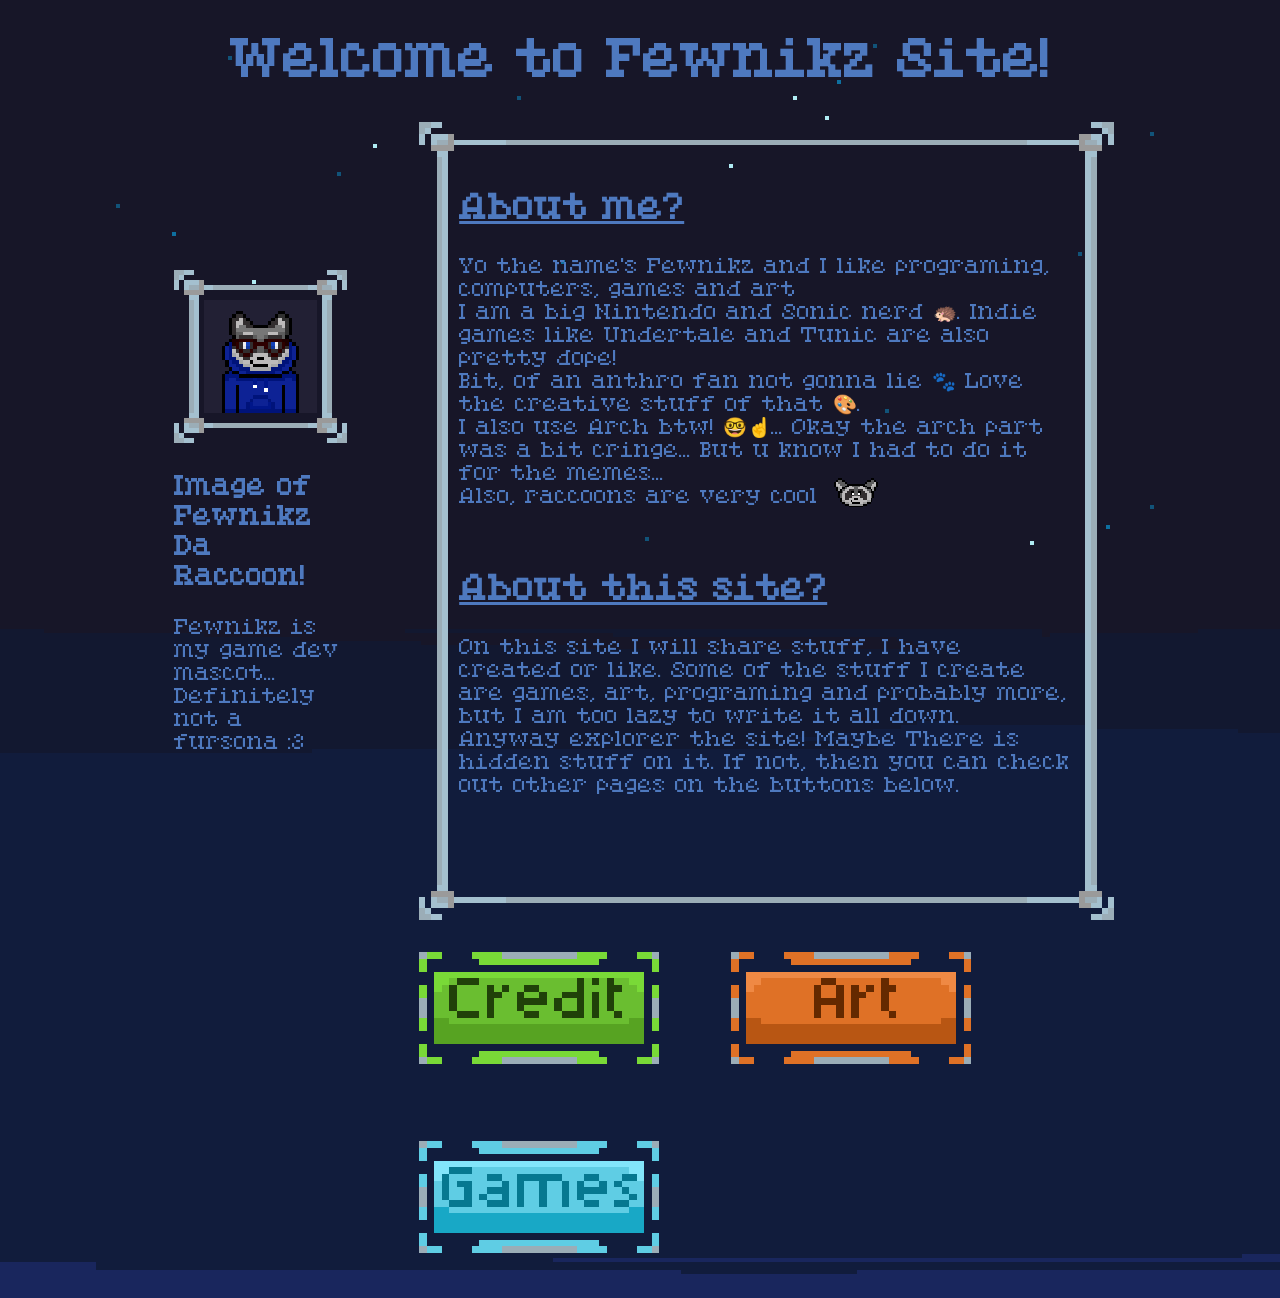
==== index.html @ 2e0f40cf "Cleaned up css code a bit" ====
<!DOCTYPE html>
<html lang="en">

<head>
    <meta charset="UTF-8">
    <title>Fewnikz Site</title>
    <link rel="stylesheet" href="./styles/index.css">
    <link rel="stylesheet" href="styles/components/grid-and-flex.css">
    <link rel="stylesheet" href="styles/components/text.css">
    <link rel="stylesheet" href="styles/components/custom-stuff.css">
</head>

<header>
    <h1 class="h1-center">Welcome to Fewnikz Site!</h1>
</header>
<body>

<!-- About Section and buttons -->
<section>
    <div class="grid-container-3-9">
        <figure>
            <img class="pfp-metal-border" src="./src/assets/art/06-09-2026-Fewnikz-pfp.png" alt="A Picture of Fewnikz the Raccoon in pixel art" />

            <figcaption>
                <h3>Image of Fewnikz Da Raccoon!</h3>
                <p>Fewnikz is my game dev mascot... Definitely not a fursona :3</p>
            </figcaption>
        </figure>

        <div class="metal-border">
            <h2>About me?</h2>
            <p>
                Yo the name's Fewnikz and I like programing, computers, games and art<br/>
                I am a big Nintendo and Sonic nerd 🦔. Indie games like Undertale and Tunic are also pretty dope! <br/>
                Bit, of an anthro fan not gonna lie 🐾 Love the creative stuff of that 🎨. <br/>
                I also use Arch btw! 🤓☝️... Okay the arch part was a bit cringe... But u know I had to do it for the memes... <br/>
                Also, raccoons are very cool <img src="src/assets/art/raccoon-pixel-emoji.png" alt="Emoji of a raccoon face" />
            </p>
            <h2>About this site?</h2>
            <p>
                On this site I will share stuff, I have created or like.
                Some of the stuff I create are games, art, programing
                and probably more, but I am too lazy to write it all down. <br>
                Anyway explorer the site! Maybe There is hidden stuff on it. If not, then you can check out other pages on the buttons below.
            </p>
        </div>

        <!-- Buttons that go to other site pages -->
        <div></div>
        <section>
            <nav>
                    <span class="flex-container">
                        <a href="credit.html">
                            <div class="button">
                                <img src="src/assets/art/buttons/credit-button.png" alt="Credit button"
                                     onmouseover="this.src='./src/assets/art/buttons/credit-button-hover.png'"
                                     onmouseleave="this.src='./src/assets/art/buttons/credit-button.png'"
                                     onmousedown="this.src='./src/assets/art/buttons/credit-button-click.png'"
                                />
                            </div>
                        </a>
                        <a href="art.html">
                            <div class="button">
                                <img src="src/assets/art/buttons/art-button.png" alt="Art button"
                                onmouseover="this.src='./src/assets/art/buttons/art-button-hover.png'"
                                onmouseleave="this.src='./src/assets/art/buttons/art-button.png'"
                                onmousedown="this.src='./src/assets/art/buttons/art-button-click.png'"/>
                            </div>
                        </a>
                        <a href="index.html">
                            <div class="button">
                                <img src="src/assets/art/buttons/games-button.png" alt="Art button"
                                onmouseover="this.src='./src/assets/art/buttons/games-button-hover.png'"
                                onmouseleave="this.src='./src/assets/art/buttons/games-button.png'"
                                onmousedown="this.src='./src/assets/art/buttons/games-button-click.png'"/>
                            </div>
                        </a>
                    </span>
            </nav>
        </section>
    </div>
</section>

</body>
</html>
---- styles/index.css ----
/* CSS Classes */
.button img {
    width: 15em;
    height: 7em;
    margin: 2em;
}

/* HTML Elements */

body {
    background-image: url("../src/assets/art/third-party/midnight-clouds/1.png");
    background-repeat: no-repeat;
    background-size: cover;
    background-color: #19265d;
    image-rendering: pixelated;
}

figcaption {
    color: #4e79bf;
}
---- styles/components/grid-and-flex.css ----
/* Grid */

.grid-container-3-9 {
    display: grid;
    grid-template-columns: 3fr 9fr;
    width: 80%;
    margin: auto;

    /* Align top items neatly if columns vary in height */
    align-items: center;
}

@media screen and (max-width: 1064px) {
    .grid-container-3-9 {
        display: flex;
        flex-direction: column;
        align-items: center;
        justify-content: center;
        width: 100%;
        margin: auto;
    }
}

/* Flex */

.flex-container {
    display: flex;
    flex-wrap: wrap;
    justify-content: left;
    align-items: center;
    gap: 0.5em;
}
---- styles/components/text.css ----
@font-face {
    font-family: 'PixilatedElegance';
    src: url('../../src/assets/fonts/PixelatedEleganceRegular-ovawB.ttf');
}

:root {
    --primary-bg-text-color: #4e79bf;
    --p-font-size: 1.2rem
}

/* Applies a custom pixel art font to all text */
*  {
    font-family: 'PixilatedElegance', monospace, Courier, Lucida Console, Monaco;
}

h1 {
    text-align: left;
    color: var(--primary-bg-text-color);
    font-size: 3em;
}

.h1-center {
    text-align: center;
    color: var(--primary-bg-text-color);
    font-size: 3em;
}

h2 {
    text-align: left;
    color: var(--primary-bg-text-color);
    font-size: 2em;
    text-decoration: underline;
}

h3 {
    text-align: left;
    color: var(--primary-bg-text-color);
    font-size: 1.5em;
}

p {
    font-family: 'PixilatedElegance', monospace, Courier, Lucida Console, Monaco;
    font-size: var(--p-font-size);
}

p img {
    height: 3em;
    position: relative;
    top: -1.2em;
    vertical-align: top;
    image-rendering: pixelated;
}
---- styles/components/custom-stuff.css ----
/* Here I will create styling that uses custom sprites. Like the image border */
.metal-border {
    border: 8px solid transparent;
    border-image: url(../../src/assets/art/metal-border.png) 6;
    border-image-width: 35px;
    box-sizing: border-box;

    height: 100%;
    padding: 2em;
    margin: 2em;

    color: #4e79bf;
}

.metal-border-nav {
    border: 8px solid transparent;
    border-image: url(../../src/assets/art/metal-border.png) 6;
    border-image-width: 35px;
    box-sizing: border-box;

    height: 100%;
    width: 80%;
    padding: 2em;
    margin: 2em;

    color: #4e79bf;
}

.pfp-metal-border {
    aspect-ratio: 1 / 1;

    width: 100%;
    height: auto;

    border: 30px solid transparent;
    border-image: url(../../src/assets/art/metal-border.png) 6;
    box-sizing: border-box;

    object-fit: cover;
    object-position: center;
    image-rendering: pixelated;
}

@media screen and (max-width: 1064px) {
    .pfp-metal-border {
        width: 25%;
    }
}
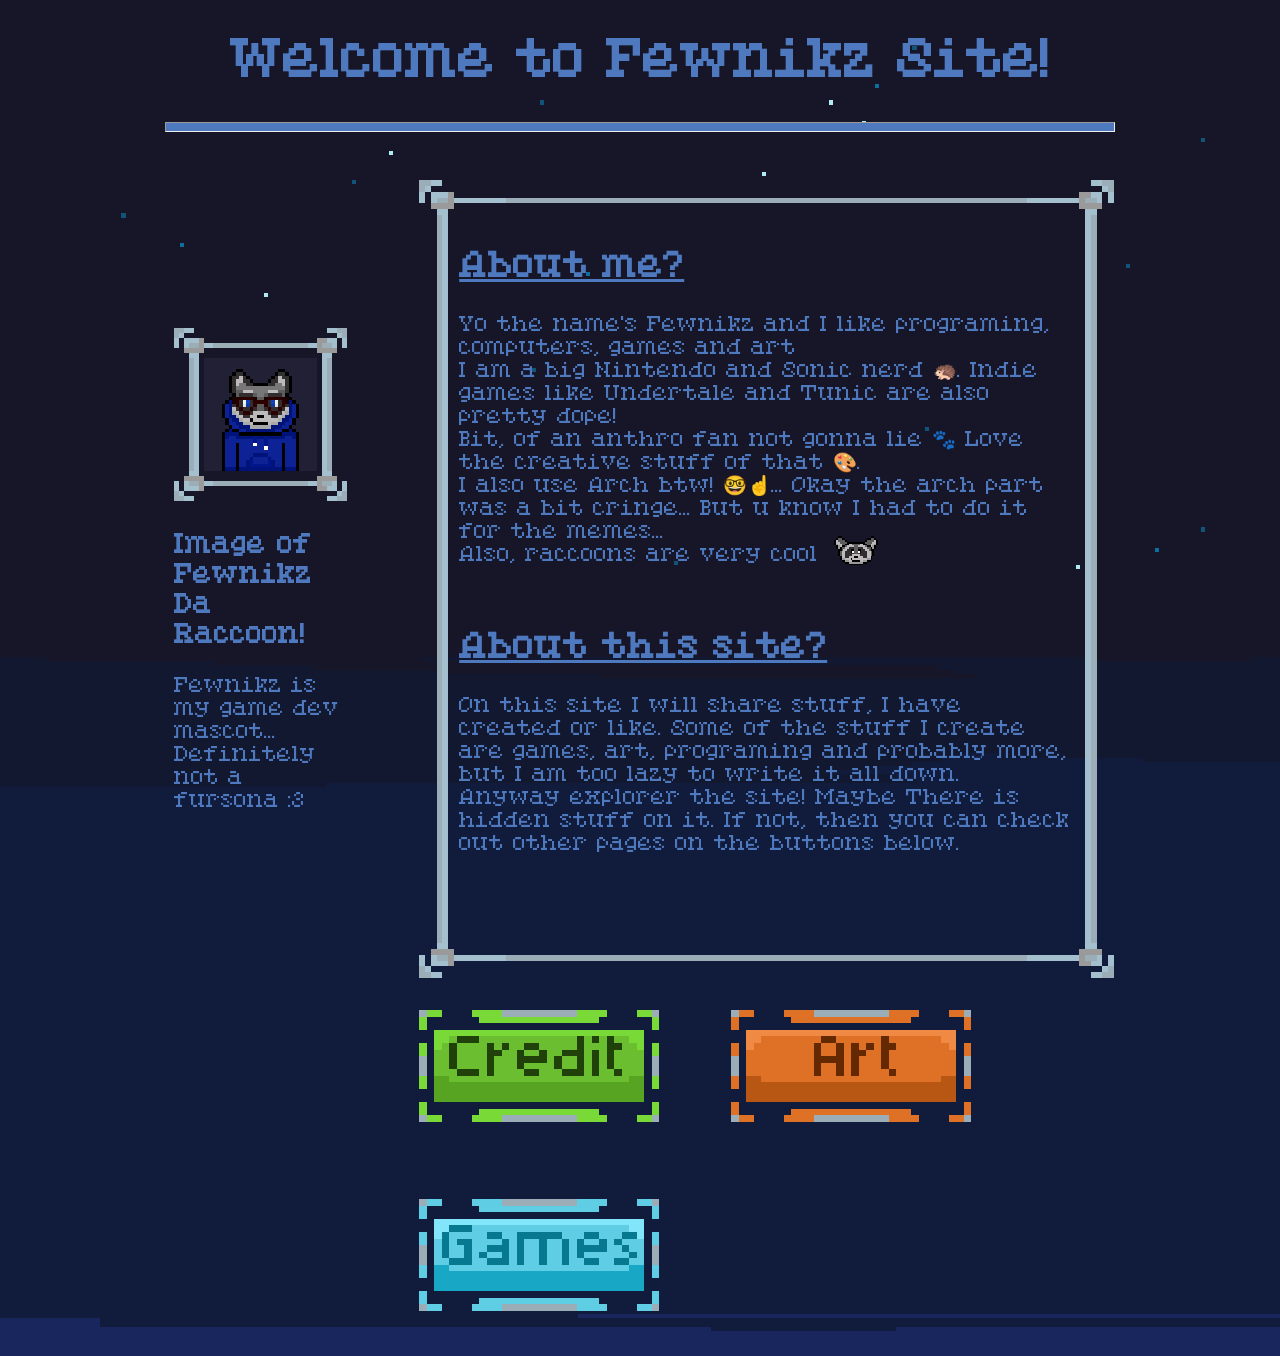
==== commit 4a30e09d: "Made some changes to the back button and updated the look of the header in the index site" ====
--- a/index.html
+++ b/index.html
@@ -4,7 +4,8 @@
 <head>
     <meta charset="UTF-8">
     <title>Fewnikz Site</title>
-    <link rel="stylesheet" href="./styles/index.css">
+    <link rel="stylesheet" href="styles/index.css">
+    <link rel="stylesheet" href="styles/components/button.css"/>
     <link rel="stylesheet" href="styles/components/grid-and-flex.css">
     <link rel="stylesheet" href="styles/components/text.css">
     <link rel="stylesheet" href="styles/components/custom-stuff.css">
@@ -12,6 +13,7 @@
 
 <header>
     <h1 class="h1-center">Welcome to Fewnikz Site!</h1>
+    <hr>
 </header>
 <body>
 
@@ -19,7 +21,7 @@
 <section>
     <div class="grid-container-3-9">
         <figure>
-            <img class="pfp-metal-border" src="./src/assets/art/06-09-2026-Fewnikz-pfp.png" alt="A Picture of Fewnikz the Raccoon in pixel art" />
+            <img class="pfp-metal-border" src="assets/art/showcase/2026/06-09-2026-Fewnikz-pfp.png" alt="A Picture of Fewnikz the Raccoon in pixel art" />
 
             <figcaption>
                 <h3>Image of Fewnikz Da Raccoon!</h3>
@@ -34,7 +36,7 @@
                 I am a big Nintendo and Sonic nerd 🦔. Indie games like Undertale and Tunic are also pretty dope! <br/>
                 Bit, of an anthro fan not gonna lie 🐾 Love the creative stuff of that 🎨. <br/>
                 I also use Arch btw! 🤓☝️... Okay the arch part was a bit cringe... But u know I had to do it for the memes... <br/>
-                Also, raccoons are very cool <img src="src/assets/art/raccoon-pixel-emoji.png" alt="Emoji of a raccoon face" />
+                Also, raccoons are very cool <img src="assets/art/raccoon-pixel-emoji.png" alt="Emoji of a raccoon face" />
             </p>
             <h2>About this site?</h2>
             <p>
@@ -46,33 +48,34 @@
         </div>
 
         <!-- Buttons that go to other site pages -->
+        <!-- Making empty div element to make the buttons be on the second grid column -->
         <div></div>
         <section>
             <nav>
                     <span class="flex-container">
                         <a href="credit.html">
                             <div class="button">
-                                <img src="src/assets/art/buttons/credit-button.png" alt="Credit button"
-                                     onmouseover="this.src='./src/assets/art/buttons/credit-button-hover.png'"
-                                     onmouseleave="this.src='./src/assets/art/buttons/credit-button.png'"
-                                     onmousedown="this.src='./src/assets/art/buttons/credit-button-click.png'"
+                                <img src="assets/art/buttons/credit-button.png" alt="Credit button"
+                                     onmouseover="this.src='assets/art/buttons/credit-button-hover.png'"
+                                     onmouseleave="this.src='assets/art/buttons/credit-button.png'"
+                                     onmousedown="this.src='assets/art/buttons/credit-button-click.png'"
                                 />
                             </div>
                         </a>
                         <a href="art.html">
                             <div class="button">
-                                <img src="src/assets/art/buttons/art-button.png" alt="Art button"
-                                onmouseover="this.src='./src/assets/art/buttons/art-button-hover.png'"
-                                onmouseleave="this.src='./src/assets/art/buttons/art-button.png'"
-                                onmousedown="this.src='./src/assets/art/buttons/art-button-click.png'"/>
+                                <img src="assets/art/buttons/art-button.png" alt="Art button"
+                                     onmouseover="this.src='assets/art/buttons/art-button-hover.png'"
+                                     onmouseleave="this.src='assets/art/buttons/art-button.png'"
+                                     onmousedown="this.src='assets/art/buttons/art-button-click.png'"/>
                             </div>
                         </a>
-                        <a href="index.html">
+                        <a href="games.html">
                             <div class="button">
-                                <img src="src/assets/art/buttons/games-button.png" alt="Art button"
-                                onmouseover="this.src='./src/assets/art/buttons/games-button-hover.png'"
-                                onmouseleave="this.src='./src/assets/art/buttons/games-button.png'"
-                                onmousedown="this.src='./src/assets/art/buttons/games-button-click.png'"/>
+                                <img src="assets/art/buttons/games-button.png" alt="Art button"
+                                     onmouseover="this.src='assets/art/buttons/games-button-hover.png'"
+                                     onmouseleave="this.src='assets/art/buttons/games-button.png'"
+                                     onmousedown="this.src='assets/art/buttons/games-button-click.png'"/>
                             </div>
                         </a>
                     </span>
--- a/styles/index.css
+++ b/styles/index.css
@@ -1,14 +1,7 @@
-/* CSS Classes */
-.button img {
-    width: 15em;
-    height: 7em;
-    margin: 2em;
-}
-
 /* HTML Elements */
 
 body {
-    background-image: url("../src/assets/art/third-party/midnight-clouds/1.png");
+    background-image: url("../assets/art/third-party/midnight-clouds/1.png");
     background-repeat: no-repeat;
     background-size: cover;
     background-color: #19265d;
@@ -17,4 +10,12 @@
 
 figcaption {
     color: #4e79bf;
+}
+
+hr {
+    height: 0.5em;
+    color: #4e79bf;
+    background-color: #4e79bf;
+    margin: auto auto 3em auto;
+    width: 75%;
 }
--- a/styles/components/button.css
+++ b/styles/components/button.css
@@ -0,0 +1,14 @@
+.back-button {
+    position: fixed;
+    width: 15%;
+    height: 15%;
+    top: 83%;
+    left: 1%;
+}
+
+/* CSS Classes */
+.button img {
+    width: 15em;
+    height: 7em;
+    margin: 2em;
+}
--- a/styles/components/text.css
+++ b/styles/components/text.css
@@ -1,6 +1,6 @@
 @font-face {
     font-family: 'PixilatedElegance';
-    src: url('../../src/assets/fonts/PixelatedEleganceRegular-ovawB.ttf');
+    src: url('../../assets/fonts/PixelatedEleganceRegular-ovawB.ttf');
 }
 
 :root {
@@ -32,10 +32,23 @@
     text-decoration: underline;
 }
 
+.h2-center {
+    text-align: center;
+    color: var(--primary-bg-text-color);
+    font-size: 2em;
+    text-decoration: underline;
+}
+
 h3 {
     text-align: left;
     color: var(--primary-bg-text-color);
     font-size: 1.5em;
+}
+
+.h3-center {
+    text-align: center;
+    color: var(--primary-bg-text-color);
+    font-size: 2em;
 }
 
 p {
--- a/styles/components/custom-stuff.css
+++ b/styles/components/custom-stuff.css
@@ -1,7 +1,7 @@
 /* Here I will create styling that uses custom sprites. Like the image border */
 .metal-border {
     border: 8px solid transparent;
-    border-image: url(../../src/assets/art/metal-border.png) 6;
+    border-image: url(../../assets/art/metal-border.png) 6;
     border-image-width: 35px;
     box-sizing: border-box;
 
@@ -14,7 +14,7 @@
 
 .metal-border-nav {
     border: 8px solid transparent;
-    border-image: url(../../src/assets/art/metal-border.png) 6;
+    border-image: url(../../assets/art/metal-border.png) 6;
     border-image-width: 35px;
     box-sizing: border-box;
 
@@ -33,7 +33,7 @@
     height: auto;
 
     border: 30px solid transparent;
-    border-image: url(../../src/assets/art/metal-border.png) 6;
+    border-image: url(../../assets/art/metal-border.png) 6;
     box-sizing: border-box;
 
     object-fit: cover;
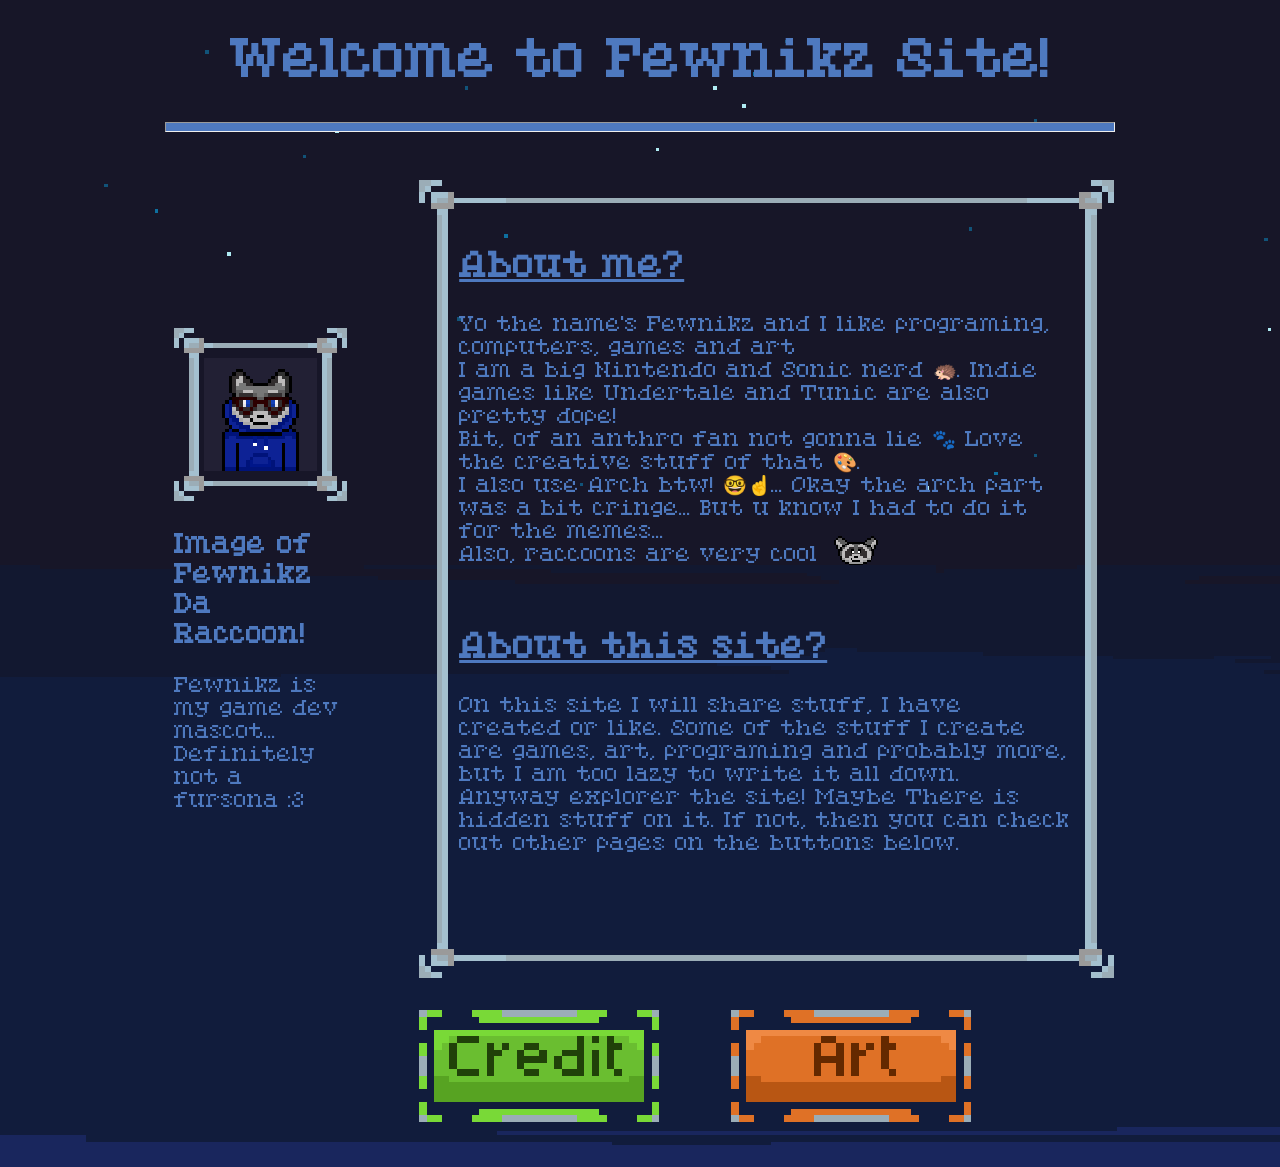
==== commit 1e4c4ea7: "Version 1 of the site. I finished the sites other than the game page. It's for later, then I have a " ====
--- a/index.html
+++ b/index.html
@@ -70,6 +70,7 @@
                                      onmousedown="this.src='assets/art/buttons/art-button-click.png'"/>
                             </div>
                         </a>
+                        <!-- For now the games button is deactivated
                         <a href="games.html">
                             <div class="button">
                                 <img src="assets/art/buttons/games-button.png" alt="Art button"
@@ -78,6 +79,7 @@
                                      onmousedown="this.src='assets/art/buttons/games-button-click.png'"/>
                             </div>
                         </a>
+                        -->
                     </span>
             </nav>
         </section>
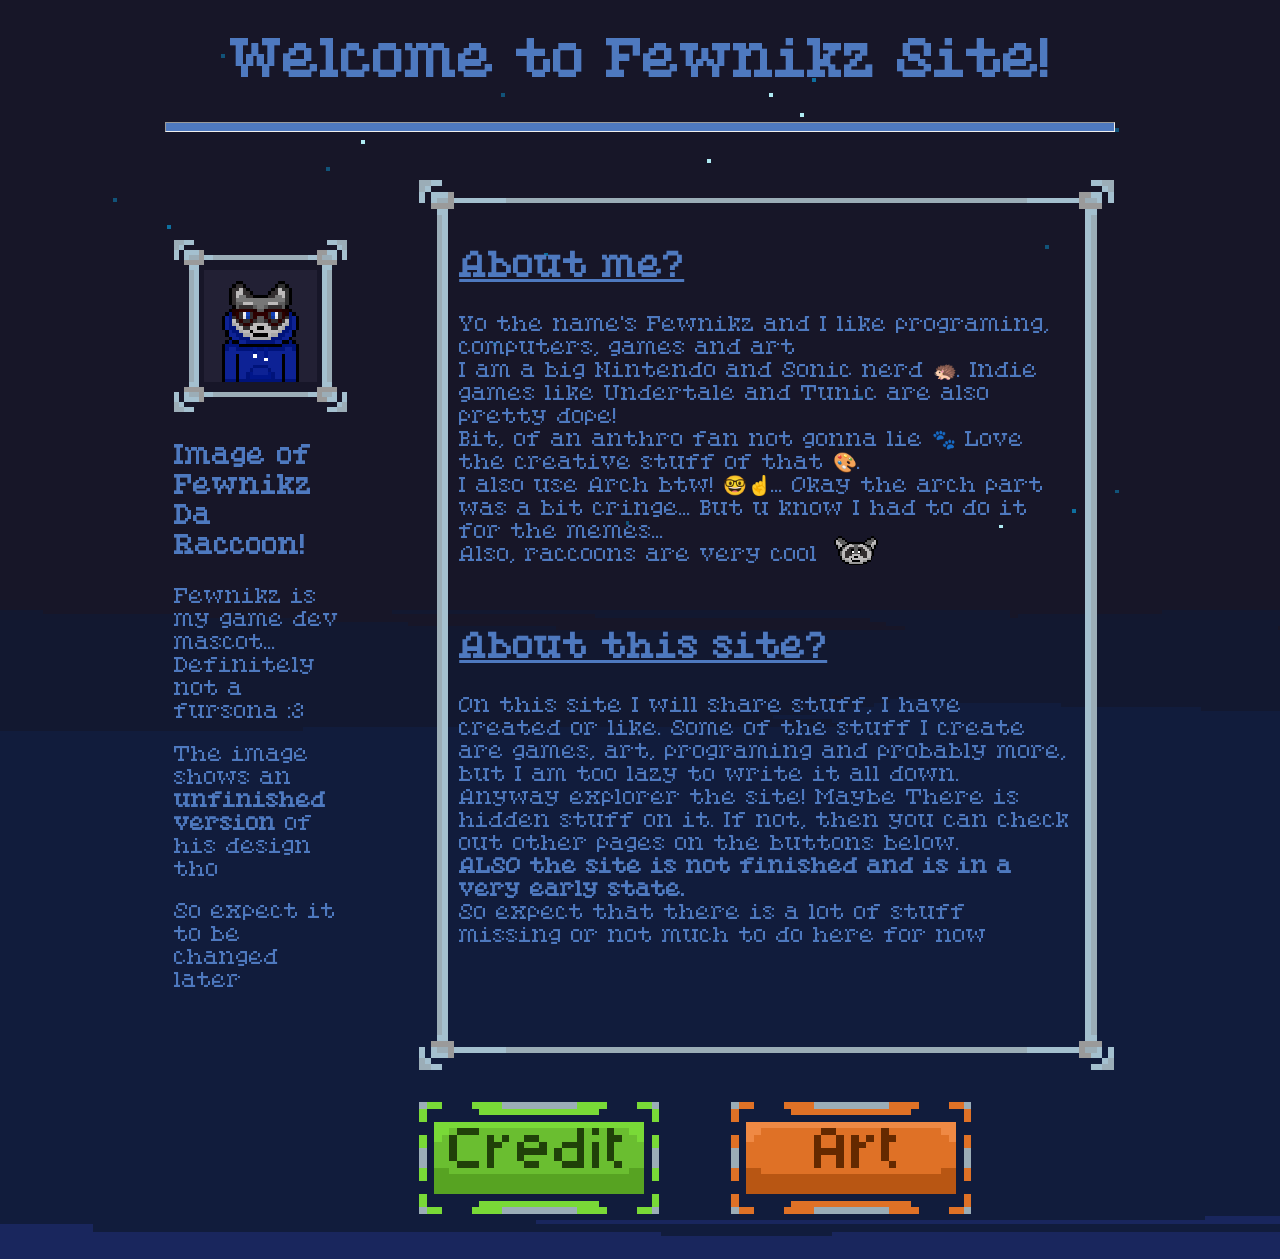
==== commit abb98b17: "Changed the index text a bit" ====
--- a/index.html
+++ b/index.html
@@ -26,6 +26,8 @@
             <figcaption>
                 <h3>Image of Fewnikz Da Raccoon!</h3>
                 <p>Fewnikz is my game dev mascot... Definitely not a fursona :3</p>
+                <p>The image shows an <strong>unfinished version</strong> of his design tho</p>
+                <p>So expect it to be changed later</p>
             </figcaption>
         </figure>
 
@@ -43,7 +45,9 @@
                 On this site I will share stuff, I have created or like.
                 Some of the stuff I create are games, art, programing
                 and probably more, but I am too lazy to write it all down. <br>
-                Anyway explorer the site! Maybe There is hidden stuff on it. If not, then you can check out other pages on the buttons below.
+                Anyway explorer the site! Maybe There is hidden stuff on it. If not, then you can check out other pages on the buttons below. <br>
+                <strong>ALSO the site is not finished and is in a very early state.</strong> <br>
+                So expect that there is a lot of stuff missing or not much to do here for now
             </p>
         </div>
 
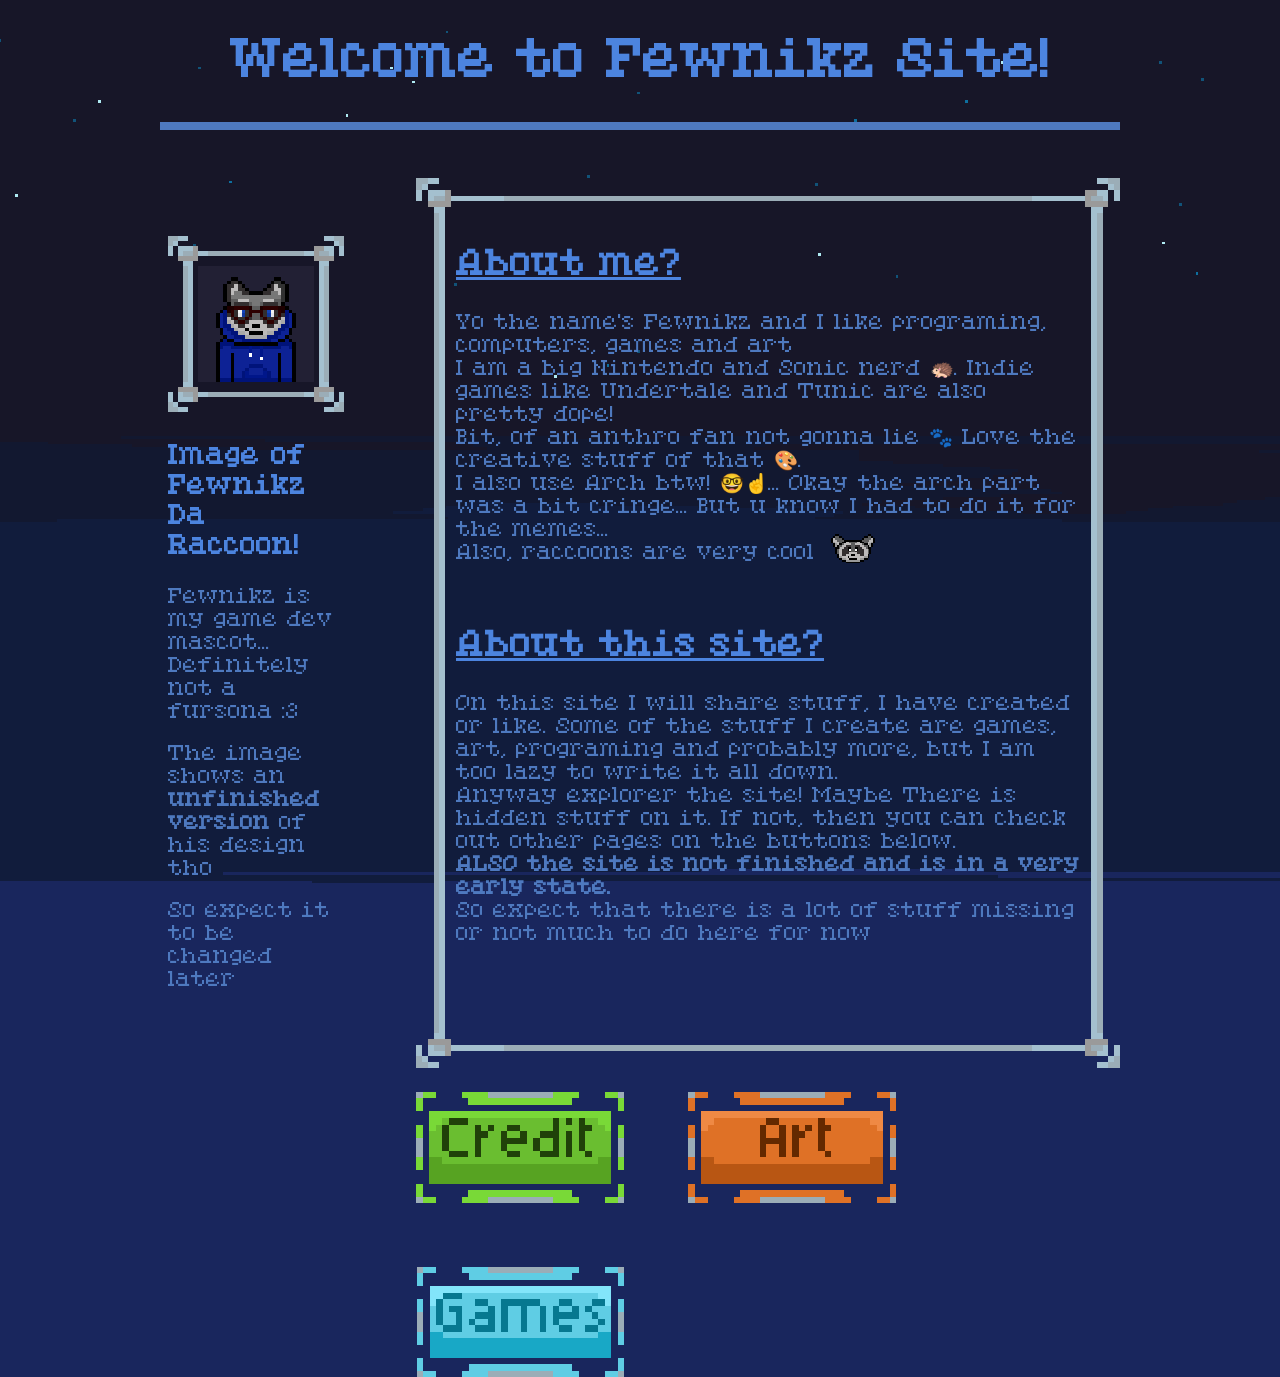
==== commit 1aec08ba: "Made a bunch of google SEO and fixed button styling" ====
--- a/index.html
+++ b/index.html
@@ -3,35 +3,51 @@
 
 <head>
     <meta charset="UTF-8">
-    <title>Fewnikz Site</title>
+    <meta name="viewport" content="width=device-width, initial-scale=1">
+    <title>Fewnikz Site – Games, Pixel Art & Programming</title>
+    <meta name="description" content="The personal site of Fewnikz the raccoon :3 - indie game dev, pixel art and programming projects.">
+    <link rel="canonical" href="https://fewnikz.neocities.org/">
+    <link rel="icon" type="image/png" href="assets/art/showcase/2026/id-05-date-06-09-2026-Fewnikz-pfp.png">
+
+    <!-- Open Graph - It's used when the page is shared on dicord or other chats. It tells how to show the preview of the page -->
+    <meta property="og:type" content="website">
+    <meta property="og:site_name" content="Fewnikz Site">
+    <meta property="og:url" content="https://fewnikz.neocities.org/">
+    <meta property="og:title" content="Fewnikz Site – Games, Pixel Art & Programming">
+    <meta property="og:description" content="The personal site of Fewnikz the raccoon :3 - indie game dev, pixel art and programming projects.">
+    <meta property="og:image" content="https://fewnikz.neocities.org/assets/art/showcase/2026/id-05-date-06-09-2026-Fewnikz-pfp.png">
+    <meta property="og:image:alt" content="A Picture of Fewnikz the Raccoon in pixel art">
+
     <link rel="stylesheet" href="styles/index.css">
     <link rel="stylesheet" href="styles/components/button.css"/>
     <link rel="stylesheet" href="styles/components/grid-and-flex.css">
     <link rel="stylesheet" href="styles/components/text.css">
     <link rel="stylesheet" href="styles/components/custom-stuff.css">
+    <link rel="stylesheet" href="styles/components/spacing.css">
 </head>
+
+<body>
 
 <header>
     <h1 class="h1-center">Welcome to Fewnikz Site!</h1>
     <hr>
 </header>
-<body>
 
 <!-- About Section and buttons -->
-<section>
-    <div class="grid-container-3-9">
-        <figure>
-            <img class="pfp-metal-border" src="assets/art/showcase/2026/06-09-2026-Fewnikz-pfp.png" alt="A Picture of Fewnikz the Raccoon in pixel art" />
+<main class="grid-container-3-9">
+    <figure>
+        <img class="pfp-metal-border" src="assets/art/showcase/2026/id-05-date-06-09-2026-Fewnikz-pfp.png" alt="A Picture of Fewnikz the Raccoon in pixel art" />
 
-            <figcaption>
-                <h3>Image of Fewnikz Da Raccoon!</h3>
-                <p>Fewnikz is my game dev mascot... Definitely not a fursona :3</p>
-                <p>The image shows an <strong>unfinished version</strong> of his design tho</p>
-                <p>So expect it to be changed later</p>
-            </figcaption>
-        </figure>
+        <figcaption>
+            <h3>Image of Fewnikz Da Raccoon!</h3>
+            <p>Fewnikz is my game dev mascot... Definitely not a fursona :3</p>
+            <p>The image shows an <strong>unfinished version</strong> of his design tho</p>
+            <p>So expect it to be changed later</p>
+        </figcaption>
+    </figure>
 
-        <div class="metal-border">
+    <article class="metal-border">
+        <section>
             <h2>About me?</h2>
             <p>
                 Yo the name's Fewnikz and I like programing, computers, games and art<br/>
@@ -40,6 +56,8 @@
                 I also use Arch btw! 🤓☝️... Okay the arch part was a bit cringe... But u know I had to do it for the memes... <br/>
                 Also, raccoons are very cool <img src="assets/art/raccoon-pixel-emoji.png" alt="Emoji of a raccoon face" />
             </p>
+        </section>
+        <section>
             <h2>About this site?</h2>
             <p>
                 On this site I will share stuff, I have created or like.
@@ -49,46 +67,16 @@
                 <strong>ALSO the site is not finished and is in a very early state.</strong> <br>
                 So expect that there is a lot of stuff missing or not much to do here for now
             </p>
-        </div>
+        </section>
+    </article>
 
-        <!-- Buttons that go to other site pages -->
-        <!-- Making empty div element to make the buttons be on the second grid column -->
-        <div></div>
-        <section>
-            <nav>
-                    <span class="flex-container">
-                        <a href="credit.html">
-                            <div class="button">
-                                <img src="assets/art/buttons/credit-button.png" alt="Credit button"
-                                     onmouseover="this.src='assets/art/buttons/credit-button-hover.png'"
-                                     onmouseleave="this.src='assets/art/buttons/credit-button.png'"
-                                     onmousedown="this.src='assets/art/buttons/credit-button-click.png'"
-                                />
-                            </div>
-                        </a>
-                        <a href="art.html">
-                            <div class="button">
-                                <img src="assets/art/buttons/art-button.png" alt="Art button"
-                                     onmouseover="this.src='assets/art/buttons/art-button-hover.png'"
-                                     onmouseleave="this.src='assets/art/buttons/art-button.png'"
-                                     onmousedown="this.src='assets/art/buttons/art-button-click.png'"/>
-                            </div>
-                        </a>
-                        <!-- For now the games button is deactivated
-                        <a href="games.html">
-                            <div class="button">
-                                <img src="assets/art/buttons/games-button.png" alt="Art button"
-                                     onmouseover="this.src='assets/art/buttons/games-button-hover.png'"
-                                     onmouseleave="this.src='assets/art/buttons/games-button.png'"
-                                     onmousedown="this.src='assets/art/buttons/games-button-click.png'"/>
-                            </div>
-                        </a>
-                        -->
-                    </span>
-            </nav>
-        </section>
-    </div>
-</section>
+    <!-- Buttons that go to other site pages, they are placed in the second grid column -->
+    <nav class="grid-column-2 flex-container flex-gap-x-large margin-x-2em margin-top-1em" aria-label="Site pages">
+        <a class="image-button credit-button" href="pages/credit.html"><span class="sr-only">Credits</span></a>
+        <a class="image-button art-button" href="pages/art.html"><span class="sr-only">Art</span></a>
+        <a class="image-button games-button" href="pages/games.html"><span class="sr-only">Games</span></a>
+    </nav>
+</main>
 
 </body>
-</html>+</html>
--- a/styles/index.css
+++ b/styles/index.css
@@ -1,11 +1,18 @@
 /* HTML Elements */
-
 body {
-    background-image: url("../assets/art/third-party/midnight-clouds/1.png");
+    background-image: 
+    url("../assets/art/third-party/midnight-clouds/1.png");
     background-repeat: no-repeat;
     background-size: cover;
+    background-position: center bottom;
+    background-attachment: fixed; /* Background does not move when scrolling */
     background-color: #19265d;
     image-rendering: pixelated;
+
+    display: flex;
+    flex-direction: column;
+    min-height: 100%;
+    margin: 0;
 }
 
 figcaption {
@@ -18,4 +25,44 @@
     background-color: #4e79bf;
     margin: auto auto 3em auto;
     width: 75%;
+
+    border: transparent; /* Making border transparent so it can't be seen on chromium based browser */
+}
+
+/* Buttons for the site */
+/* Shared size and layout comes from .image-button in components/button.css */
+.credit-button {
+    background-image: url("../assets/art/buttons/index/credit-button.png");
+}
+
+.credit-button:hover {
+    background-image: url("../assets/art/buttons/index/credit-button-hover.png");
+}
+
+.credit-button:active {
+    background-image: url("../assets/art/buttons/index/credit-button-click.png");
+}
+
+.art-button {
+    background-image: url("../assets/art/buttons/index/art-button.png");
+}
+
+.art-button:hover {
+    background-image: url("../assets/art/buttons/index/art-button-hover.png");
+}
+
+.art-button:active {
+    background-image: url("../assets/art/buttons/index/art-button-click.png");
+}
+
+.games-button {
+    background-image: url("../assets/art/buttons/index/games-button.png");
+}
+
+.games-button:hover {
+    background-image: url("../assets/art/buttons/index/games-button-hover.png");
+}
+
+.games-button:active {
+    background-image: url("../assets/art/buttons/index/games-button-click.png");
 }
--- a/styles/components/button.css
+++ b/styles/components/button.css
@@ -6,9 +6,22 @@
     left: 1%;
 }
 
-/* CSS Classes */
-.button img {
-    width: 15em;
-    height: 7em;
-    margin: 2em;
+/* Base for buttons that use cool pixel art image :D */
+.image-button {
+    display: block;
+    width: 13em;
+    aspect-ratio: 32 / 17; /* Same ratio as the sprites for the buttons so there is no empty space */
+
+    cursor: pointer;
+    border: none;
+    /* Properties for the button's background image. That make it display correctly */
+    background-color: transparent;
+    background-repeat: no-repeat;
+    background-position: center;
+    background-size: contain;
+    image-rendering: pixelated;
+}
+
+.image-button:focus-visible {
+    outline: 3px solid var(--primary-bg-text-color);
 }
--- a/styles/components/grid-and-flex.css
+++ b/styles/components/grid-and-flex.css
@@ -1,5 +1,4 @@
 /* Grid */
-
 .grid-container-3-9 {
     display: grid;
     grid-template-columns: 3fr 9fr;
@@ -8,6 +7,11 @@
 
     /* Align top items neatly if columns vary in height */
     align-items: center;
+}
+
+/* Place an item in the second column - It's ignored when the grid turns into flex on small screens */
+.grid-column-2 {
+    grid-column: 2;
 }
 
 @media screen and (max-width: 1064px) {
@@ -22,11 +26,18 @@
 }
 
 /* Flex */
-
 .flex-container {
     display: flex;
     flex-wrap: wrap;
     justify-content: left;
     align-items: center;
     gap: 0.5em;
+}
+
+.flex-gap-large {
+    gap: 2em;
+}
+
+.flex-gap-x-large {
+    gap: 4em;
 }
--- a/styles/components/text.css
+++ b/styles/components/text.css
@@ -4,7 +4,7 @@
 }
 
 :root {
-    --primary-bg-text-color: #4e79bf;
+    --primary-bg-text-color: #4c84df;
     --p-font-size: 1.2rem
 }
 
@@ -56,6 +56,19 @@
     font-size: var(--p-font-size);
 }
 
+/* Hides text but keeps it readable for screen readers */
+.sr-only {
+    position: absolute;
+    width: 1px;
+    height: 1px;
+    padding: 0;
+    margin: -1px;
+    overflow: hidden;
+    clip: rect(0, 0, 0, 0);
+    white-space: nowrap;
+    border: 0;
+}
+
 p img {
     height: 3em;
     position: relative;
--- a/styles/components/spacing.css
+++ b/styles/components/spacing.css
@@ -0,0 +1,9 @@
+/* Margin and padding helpers */
+.margin-x-2em {
+    margin-left: 2em;
+    margin-right: 2em;
+}
+
+.margin-top-1em {
+    margin-top: 1.5em;
+}
